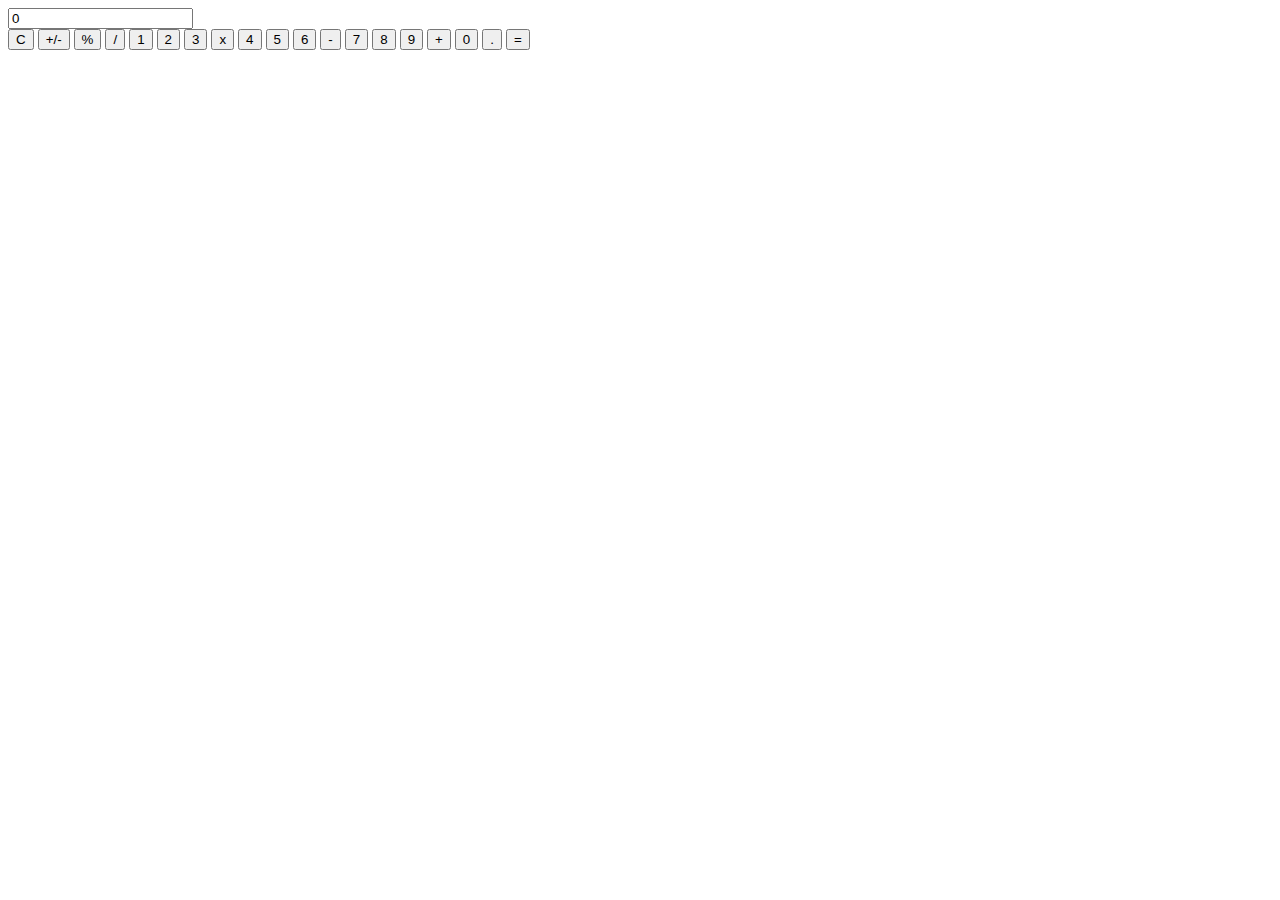
==== neumorphic_calculator/calc.html @ 48181869 "create keys and field" ====
<!DOCTYPE html>
<html lang="en">
	<head>
		<meta charset="UTF-8" />
		<meta name="viewport" content="width=device-width, initial-scale=1.0" />
		<title>Nuemorphic Calculator</title>
	</head>
	<body>
		<main>
			<input type="number" value="0" />
			<div class="keys">
				<button class="op__key">C</button>
				<button class="op__key">+/-</button>
				<button class="op__key">%</button>
				<button class="op__key">/</button>
				<button class="num_key">1</button>
				<button class="num_key">2</button>
				<button class="num_key">3</button>
				<button class="op_key">x</button>
				<button class="num_key">4</button>
				<button class="num_key">5</button>
				<button class="num_key">6</button>
				<button class="op_key">-</button>
				<button class="num_key">7</button>
				<button class="num_key">8</button>
				<button class="num_key">9</button>
				<button class="op_key">+</button>
				<button class="num_key">0</button>
				<button class="num_key">.</button>
				<button class="op_key">=</button>
			</div>
		</main>
	</body>
</html>
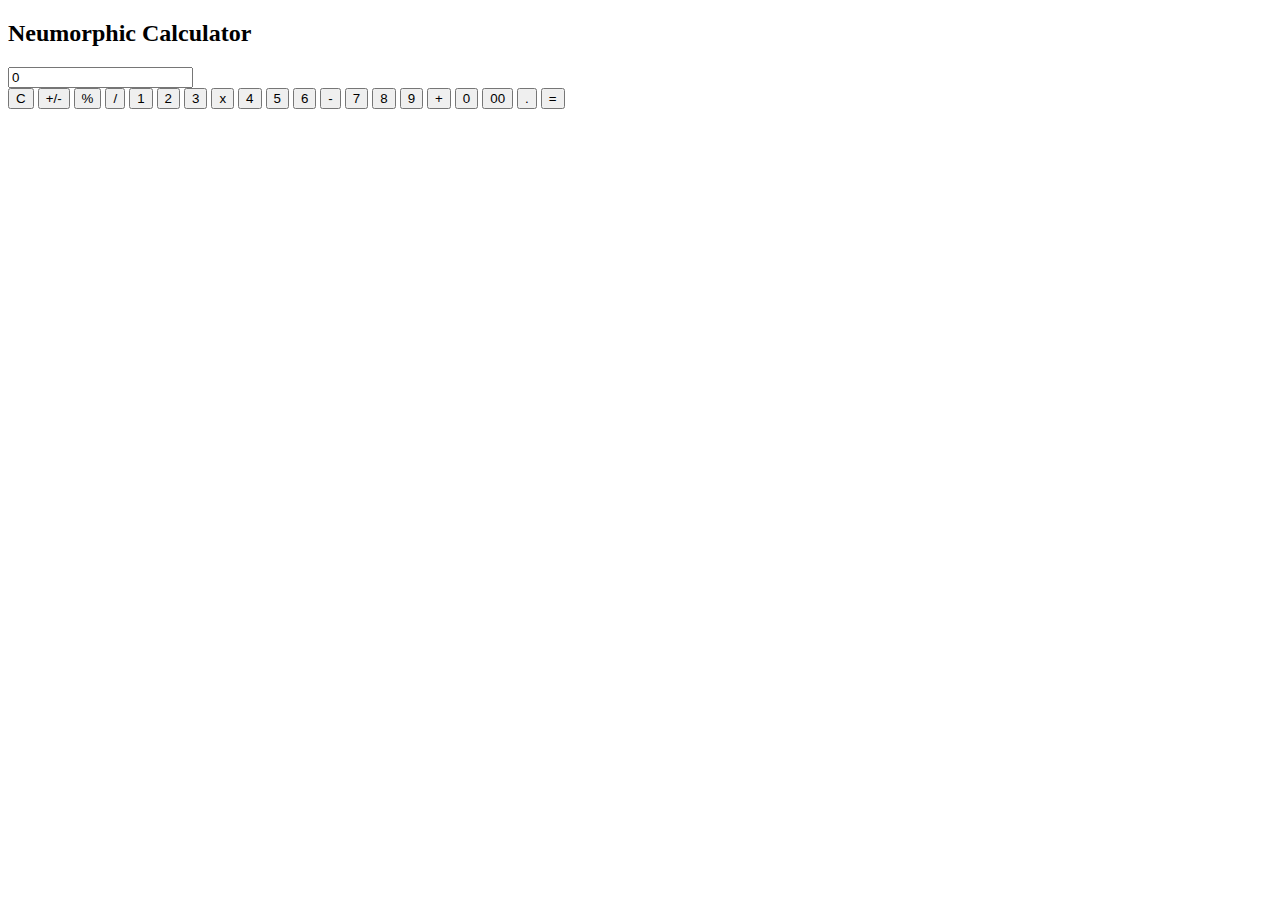
==== commit 2ccffde1: "update calc structure" ====
--- a/neumorphic_calculator/calc.html
+++ b/neumorphic_calculator/calc.html
@@ -3,11 +3,13 @@
 	<head>
 		<meta charset="UTF-8" />
 		<meta name="viewport" content="width=device-width, initial-scale=1.0" />
-		<title>Nuemorphic Calculator</title>
+		<title>Neumorphic Calculator</title>
+		<link rel="stylesheet" href="style.css" />
 	</head>
 	<body>
 		<main>
-			<input type="number" value="0" />
+			<h2>Neumorphic Calculator</h2>
+			<input type="text" value="0" />
 			<div class="keys">
 				<button class="op__key">C</button>
 				<button class="op__key">+/-</button>
@@ -26,9 +28,11 @@
 				<button class="num_key">9</button>
 				<button class="op_key">+</button>
 				<button class="num_key">0</button>
+				<button class="num_key">00</button>
 				<button class="num_key">.</button>
 				<button class="op_key">=</button>
 			</div>
 		</main>
+		<script src="script.js"></script>
 	</body>
 </html>
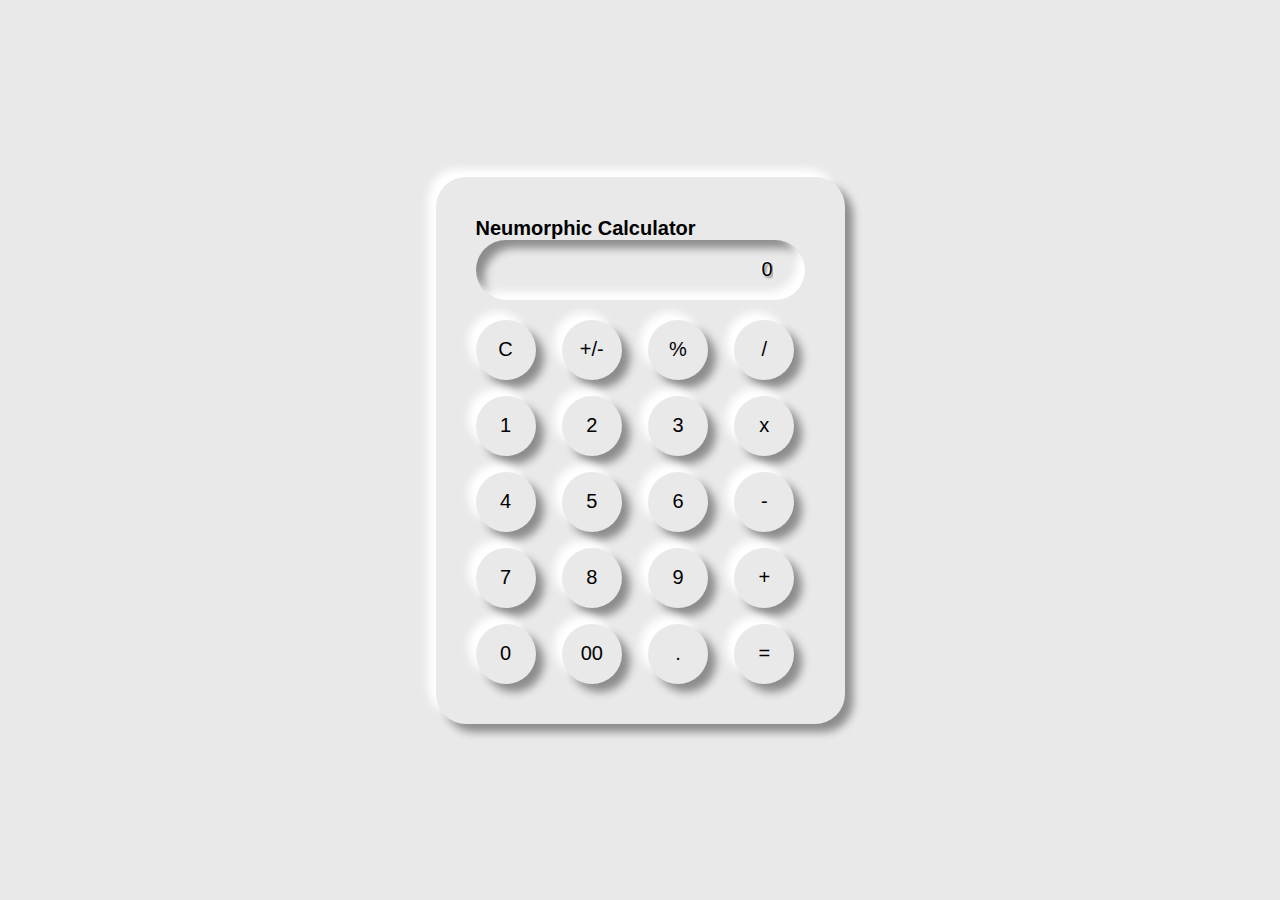
==== commit a5b9871a: "add additional class name for each key" ====
--- a/neumorphic_calculator/calc.html
+++ b/neumorphic_calculator/calc.html
@@ -11,26 +11,26 @@
 			<h2>Neumorphic Calculator</h2>
 			<input type="text" value="0" />
 			<div class="keys">
-				<button class="op__key">C</button>
-				<button class="op__key">+/-</button>
-				<button class="op__key">%</button>
-				<button class="op__key">/</button>
-				<button class="num_key">1</button>
-				<button class="num_key">2</button>
-				<button class="num_key">3</button>
-				<button class="op_key">x</button>
-				<button class="num_key">4</button>
-				<button class="num_key">5</button>
-				<button class="num_key">6</button>
-				<button class="op_key">-</button>
-				<button class="num_key">7</button>
-				<button class="num_key">8</button>
-				<button class="num_key">9</button>
-				<button class="op_key">+</button>
-				<button class="num_key">0</button>
-				<button class="num_key">00</button>
-				<button class="num_key">.</button>
-				<button class="op_key">=</button>
+				<button class="op__key clear">C</button>
+				<button class="op__key negate">+/-</button>
+				<button class="op__key module">%</button>
+				<button class="op__key devide">/</button>
+				<button class="num_key one">1</button>
+				<button class="num_key two">2</button>
+				<button class="num_key three">3</button>
+				<button class="op_key times">x</button>
+				<button class="num_key four">4</button>
+				<button class="num_key five">5</button>
+				<button class="num_key six">6</button>
+				<button class="op_key minus">-</button>
+				<button class="num_key seven">7</button>
+				<button class="num_key eight">8</button>
+				<button class="num_key nine">9</button>
+				<button class="op_key plus">+</button>
+				<button class="num_key zero">0</button>
+				<button class="num_key zero-zero">00</button>
+				<button class="num_key dot">.</button>
+				<button class="op_key equal">=</button>
 			</div>
 		</main>
 		<script src="script.js"></script>
--- a/neumorphic_calculator/style.css
+++ b/neumorphic_calculator/style.css
@@ -0,0 +1,64 @@
+* {
+	margin: 0;
+	padding: 0;
+	box-sizing: border-box;
+	background-color: #e9e9e9;
+	font-family: sans-serif;
+	font-size: 20px;
+}
+
+body {
+	height: 100vh;
+	width: 100vw;
+	display: flex;
+	align-items: center;
+	justify-content: center;
+}
+
+main {
+	box-shadow: -8px -8px 9px #fff, 8px 8px 9px rgba(0, 0, 0, 0.4);
+	padding: 2rem;
+	border-radius: 30px;
+}
+
+input {
+	width: 100%;
+	height: 60px;
+	padding: 16px 32px;
+	text-align: right;
+	border: none;
+	outline: none;
+	border-radius: 30px;
+	text-shadow: -1px -1px 2px #fff, 2px 2px 2px rgba(0, 0, 0, 0.4);
+	box-shadow: -8px -8px 9px #fff inset, 8px 8px 9px rgba(0, 0, 0, 0.4) inset;
+}
+
+input:focus {
+	background-color: #cccccc57;
+}
+
+.keys {
+	display: grid;
+	grid-template-columns: repeat(4, 1fr);
+	grid-gap: 0.8rem;
+	margin-top: 20px;
+}
+
+button {
+	box-shadow: -8px -8px 9px #fff, 8px 8px 9px rgba(0, 0, 0, 0.4);
+	width: 60px;
+	height: 60px;
+	border: none;
+	border-radius: 30px;
+	cursor: pointer;
+	background: #e9e9e9;
+}
+
+button:hover,
+button:active {
+	background: #ccc;
+}
+
+button:active {
+	box-shadow: -8px -8px 9px #fff inset, 8px 8px 9px rgba(0, 0, 0, 0.4) inset;
+}
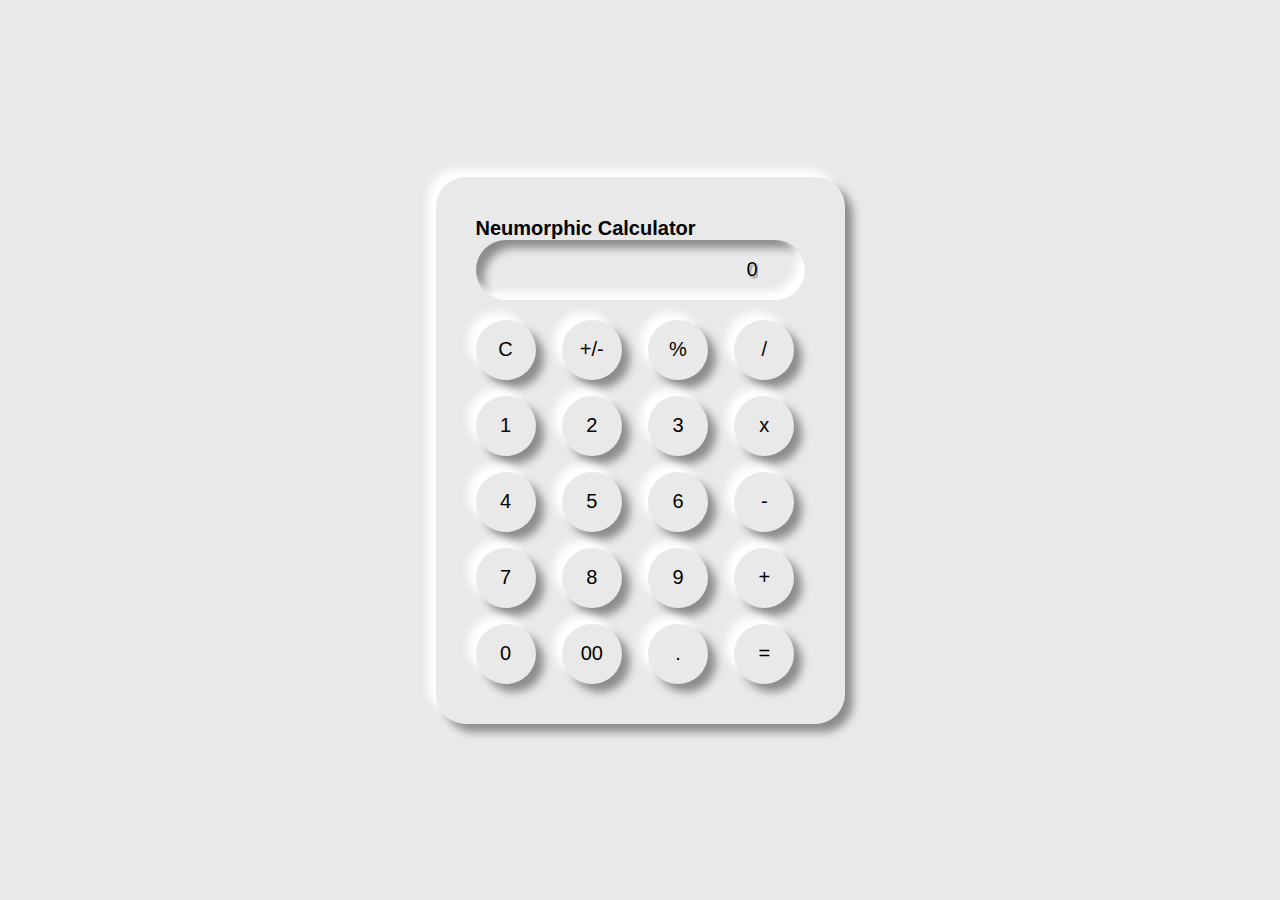
==== commit f0a3fade: "make input type number and remove number counter" ====
--- a/neumorphic_calculator/calc.html
+++ b/neumorphic_calculator/calc.html
@@ -9,7 +9,7 @@
 	<body>
 		<main>
 			<h2>Neumorphic Calculator</h2>
-			<input type="text" value="0" />
+			<input type="number" value="0" class="input" />
 			<div class="keys">
 				<button class="op__key clear">C</button>
 				<button class="op__key negate">+/-</button>
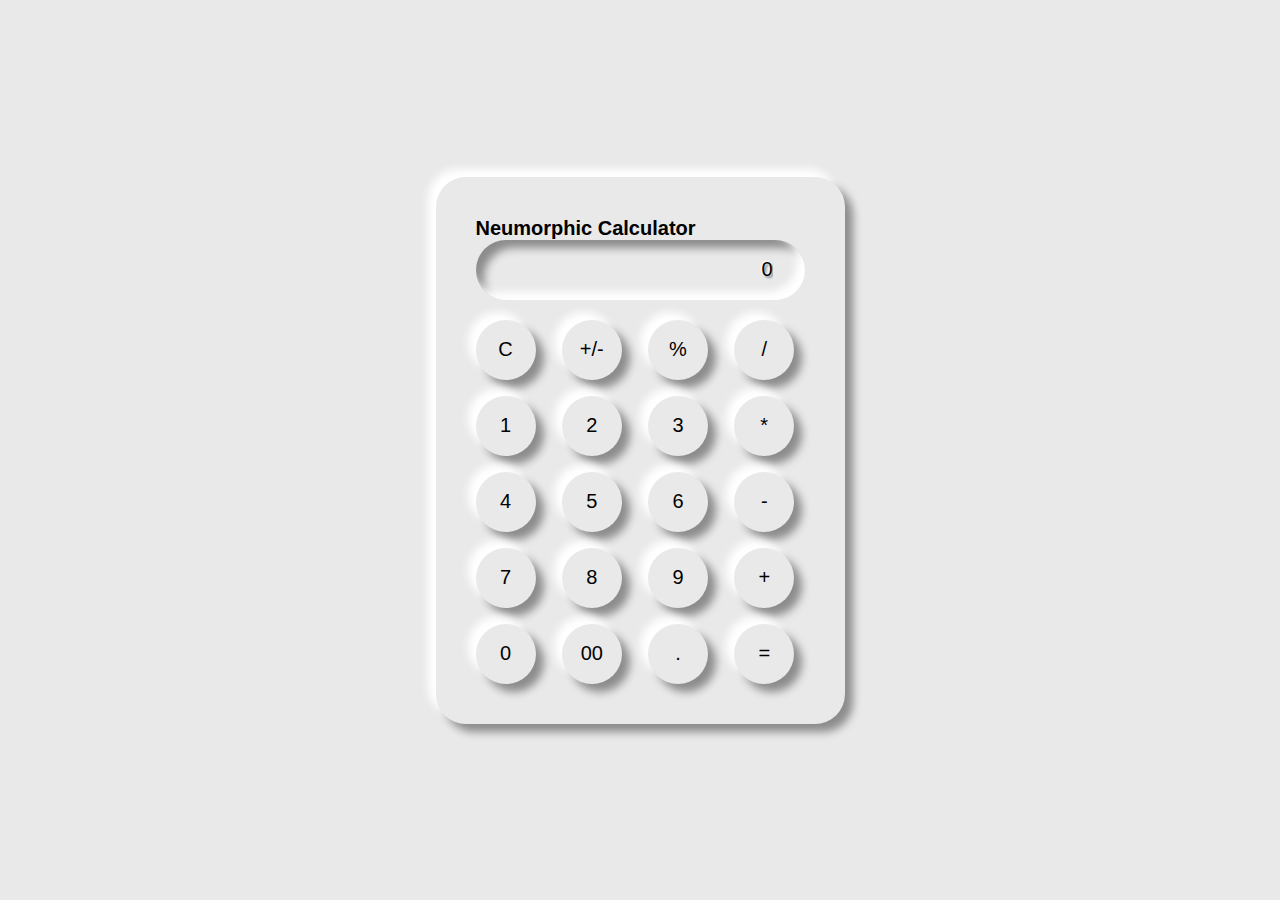
==== commit 381be805: "add onkeydown attribute to handle keyboard input" ====
--- a/neumorphic_calculator/calc.html
+++ b/neumorphic_calculator/calc.html
@@ -9,16 +9,21 @@
 	<body>
 		<main>
 			<h2>Neumorphic Calculator</h2>
-			<input type="number" value="0" class="input" />
+			<input
+				type="text"
+				value="0"
+				class="input"
+				onkeydown="validateInput(event)"
+			/>
 			<div class="keys">
 				<button class="op__key clear">C</button>
 				<button class="op__key negate">+/-</button>
 				<button class="op__key module">%</button>
-				<button class="op__key devide">/</button>
+				<button class="op__key divide">/</button>
 				<button class="num_key one">1</button>
 				<button class="num_key two">2</button>
 				<button class="num_key three">3</button>
-				<button class="op_key times">x</button>
+				<button class="op_key times">*</button>
 				<button class="num_key four">4</button>
 				<button class="num_key five">5</button>
 				<button class="num_key six">6</button>
--- a/neumorphic_calculator/style.css
+++ b/neumorphic_calculator/style.css
@@ -19,6 +19,11 @@
 	box-shadow: -8px -8px 9px #fff, 8px 8px 9px rgba(0, 0, 0, 0.4);
 	padding: 2rem;
 	border-radius: 30px;
+}
+
+input::-webkit-outer-spin-button,
+input::-webkit-inner-spin-button {
+	-webkit-appearance: none;
 }
 
 input {
